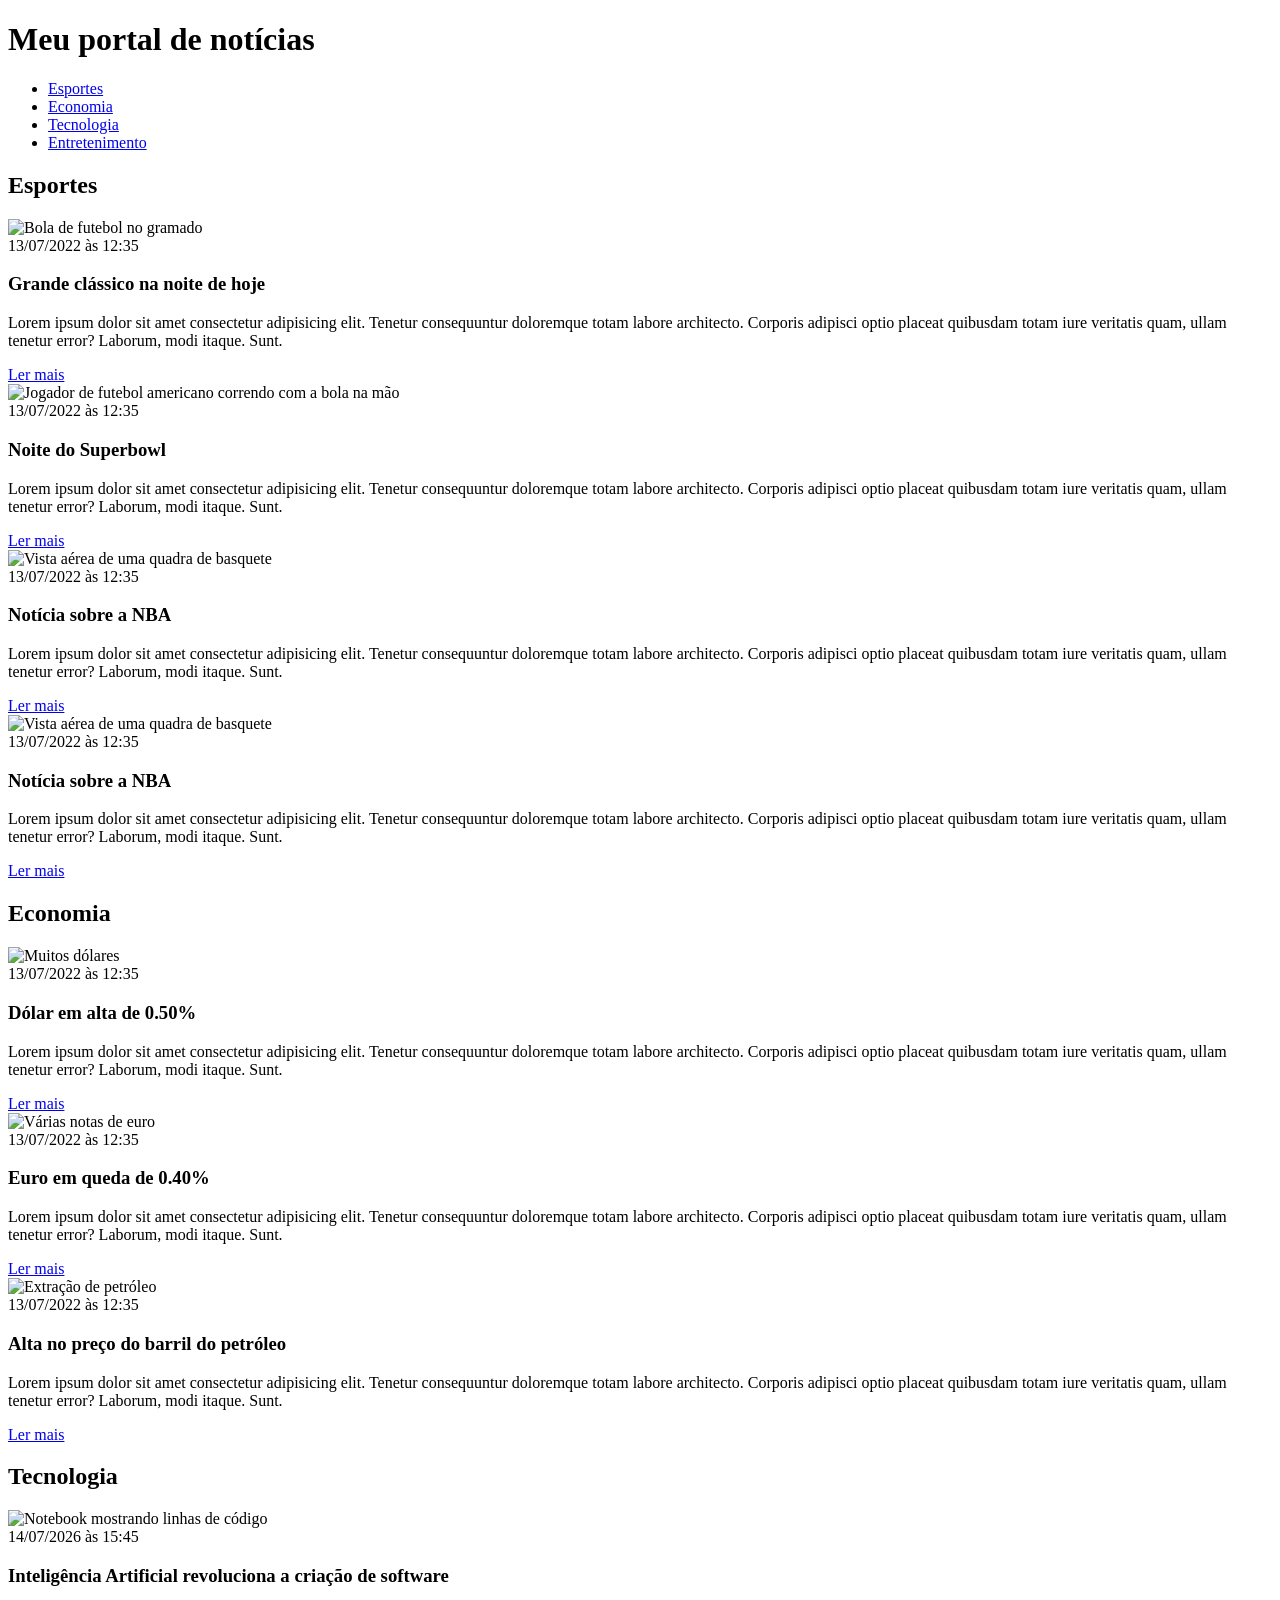
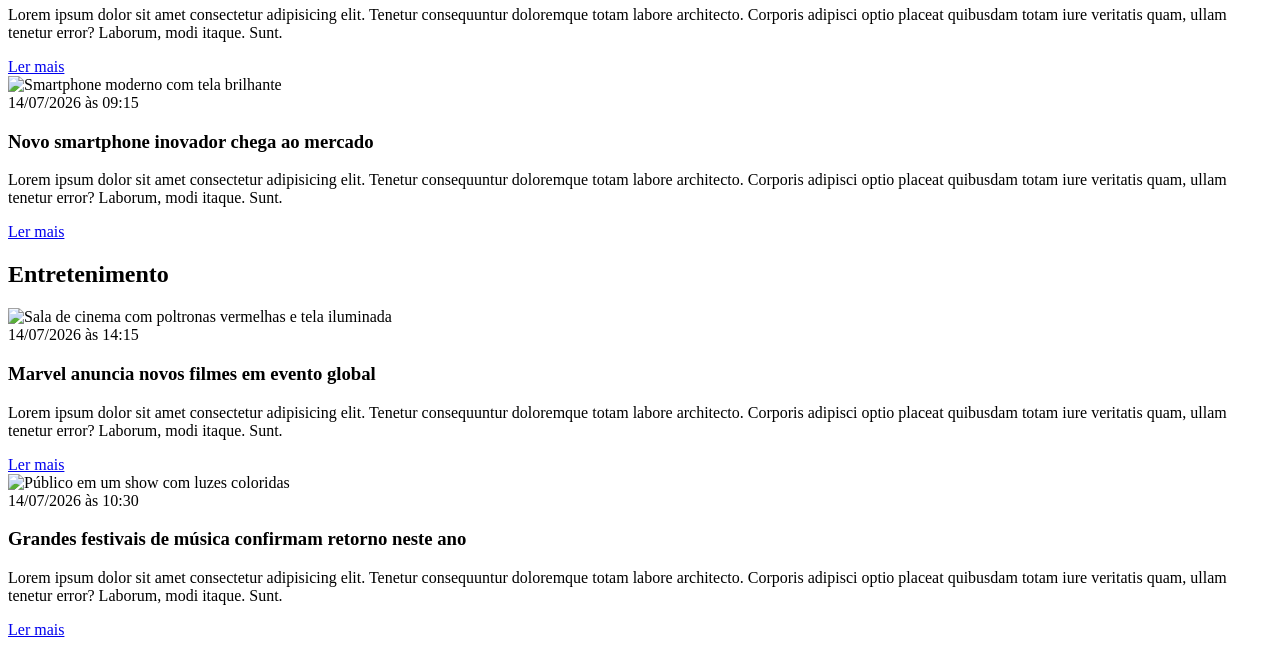
==== exercício_css/index.html @ 3df00f38 "Duas novas sessões adicionadas." ====
<!DOCTYPE html>
<html lang="pt-BR">
<head>
    <meta charset="UTF-8">
    <meta http-equiv="X-UA-Compatible" content="IE=edge">
    <meta name="viewport" content="width=device-width, initial-scale=1.0">
    <title>Meu portal de notícias</title>
    <link rel="stylesheet" href="./main.css" />
</head>
<body>
    <header>
        <h1>Meu portal de notícias</h1>
        <nav>
            <ul>
                <li>
                    <a href="#sports" title="Ir para a seção de esportes">Esportes</a>
                </li>
                <li>
                    <a href="#economy" title="Ir para a seção de economia">Economia</a>
                </li>
                <li>
                    <a href="#technology" title="Ir para a seção de tecnologia">Tecnologia</a>
                </li>
                <li>
                    <a href="#entertainment" title="Ir para a seção de entretenimento">Entretenimento</a>
                </li>
            </ul>
        </nav>
    </header>
    <section id="sports">
        <h2>Esportes</h2>
        <article>
            <img src="./imagens/futebol.jpg" alt="Bola de futebol no gramado" />
            <header>
                <time>13/07/2022 às 12:35</time>
            </header>
            <h3>Grande clássico na noite de hoje</h3>
            <p>
                Lorem ipsum dolor sit amet consectetur adipisicing elit. Tenetur consequuntur doloremque totam labore architecto. Corporis adipisci optio placeat quibusdam totam iure veritatis quam, ullam tenetur error? Laborum, modi itaque. Sunt.
            </p>
            <a href="#" title="Leia a notícia completa">Ler mais</a>
        </article>
        <article>
            <img src="./imagens/futebol-americano.jpg" alt="Jogador de futebol americano correndo com a bola na mão" />
            <header>
                <time>13/07/2022 às 12:35</time>
            </header>
            <h3>Noite do Superbowl</h3>
            <p>
                Lorem ipsum dolor sit amet consectetur adipisicing elit. Tenetur consequuntur doloremque totam labore architecto. Corporis adipisci optio placeat quibusdam totam iure veritatis quam, ullam tenetur error? Laborum, modi itaque. Sunt.
            </p>
            <a href="#" title="Leia a notícia completa">Ler mais</a>
        </article>
        <article>
            <img src="./imagens/basquete.jpg" title="Vista aérea de uma quadra de basquete" />
            <header>
                <time>13/07/2022 às 12:35</time>
            </header>
            <h3>Notícia sobre a NBA</h3>
            <p>
                Lorem ipsum dolor sit amet consectetur adipisicing elit. Tenetur consequuntur doloremque totam labore architecto. Corporis adipisci optio placeat quibusdam totam iure veritatis quam, ullam tenetur error? Laborum, modi itaque. Sunt.
            </p>
            <a href="#" title="Leia a notícia completa">Ler mais</a>
        </article>
        <article>
            <img src="./imagens/basquete.jpg" title="Vista aérea de uma quadra de basquete" />
            <header>
                <time>13/07/2022 às 12:35</time>
            </header>
            <h3>Notícia sobre a NBA</h3>
            <p>
                Lorem ipsum dolor sit amet consectetur adipisicing elit. Tenetur consequuntur doloremque totam labore architecto. Corporis adipisci optio placeat quibusdam totam iure veritatis quam, ullam tenetur error? Laborum, modi itaque. Sunt.
            </p>
            <a href="#" title="Leia a notícia completa">Ler mais</a>
        </article>
    </section>
    <section id="economy">
        <h2>Economia</h2>
        <article>
            <img src="./imagens/dolares.jpg" alt="Muitos dólares" />
            <header>
                <time>13/07/2022 às 12:35</time>
            </header>
            <h3>Dólar em alta de 0.50%</h3>
            <p>
                Lorem ipsum dolor sit amet consectetur adipisicing elit. Tenetur consequuntur doloremque totam labore architecto. Corporis adipisci optio placeat quibusdam totam iure veritatis quam, ullam tenetur error? Laborum, modi itaque. Sunt.
            </p>
            <a href="#" title="Leia a notícia completa">Ler mais</a>
        </article>
        <article>
            <img src="./imagens/euro.jpg" alt="Várias notas de euro" />
            <header>
                <time>13/07/2022 às 12:35</time>
            </header>
            <h3>Euro em queda de 0.40%</h3>
            <p>
                Lorem ipsum dolor sit amet consectetur adipisicing elit. Tenetur consequuntur doloremque totam labore architecto. Corporis adipisci optio placeat quibusdam totam iure veritatis quam, ullam tenetur error? Laborum, modi itaque. Sunt.
            </p>
            <a href="#" title="Leia a notícia completa">Ler mais</a>
        </article>
        <article>
            <img src="./imagens/petroleo.jpg" alt="Extração de petróleo" />
            <header>
                <time>13/07/2022 às 12:35</time>
            </header>
            <h3>Alta no preço do barril do petróleo</h3>
            <p>
                Lorem ipsum dolor sit amet consectetur adipisicing elit. Tenetur consequuntur doloremque totam labore architecto. Corporis adipisci optio placeat quibusdam totam iure veritatis quam, ullam tenetur error? Laborum, modi itaque. Sunt.
            </p>
            <a href="#" title="Leia a notícia completa">Ler mais</a>
        </article>
    </section>
    <section id="technology">
        <h2>Tecnologia</h2>
        <article>
            <img src="https://images.unsplash.com/photo-1517694712202-14dd9538aa97?w=600&auto=format&fit=crop&q=60" alt="Notebook mostrando linhas de código" />
            <header>
                <time>14/07/2026 às 15:45</time>
            </header>
            <h3>Inteligência Artificial revoluciona a criação de software</h3>
            <p>
                Lorem ipsum dolor sit amet consectetur adipisicing elit. Tenetur consequuntur doloremque totam labore architecto. Corporis adipisci optio placeat quibusdam totam iure veritatis quam, ullam tenetur error? Laborum, modi itaque. Sunt.
            </p>
            <a href="#" title="Leia a notícia completa">Ler mais</a>
        </article>
        <article>
            <img src="https://images.unsplash.com/photo-1511707171634-5f897ff02aa9?w=600&auto=format&fit=crop&q=60" alt="Smartphone moderno com tela brilhante" />
            <header>
                <time>14/07/2026 às 09:15</time>
            </header>
            <h3>Novo smartphone inovador chega ao mercado</h3>
            <p>
                Lorem ipsum dolor sit amet consectetur adipisicing elit. Tenetur consequuntur doloremque totam labore architecto. Corporis adipisci optio placeat quibusdam totam iure veritatis quam, ullam tenetur error? Laborum, modi itaque. Sunt.
            </p>
            <a href="#" title="Leia a notícia completa">Ler mais</a>
        </article>
    </section>
    <section id="entertainment">
        <h2>Entretenimento</h2>
        <article>
            <img src="https://images.unsplash.com/photo-1489599849927-2ee91cede3ba?w=600&auto=format&fit=crop&q=60" alt="Sala de cinema com poltronas vermelhas e tela iluminada" />
            <header>
                <time>14/07/2026 às 14:15</time>
            </header>
            <h3>Marvel anuncia novos filmes em evento global</h3>
            <p>
                Lorem ipsum dolor sit amet consectetur adipisicing elit. Tenetur consequuntur doloremque totam labore architecto. Corporis adipisci optio placeat quibusdam totam iure veritatis quam, ullam tenetur error? Laborum, modi itaque. Sunt.
            </p>
            <a href="#" title="Leia a notícia completa">Ler mais</a>
        </article>
        <article>
            <img src="https://images.unsplash.com/photo-1501386761578-eac5c94b800a?w=600&auto=format&fit=crop&q=60" alt="Público em um show com luzes coloridas" />
            <header>
                <time>14/07/2026 às 10:30</time>
            </header>
            <h3>Grandes festivais de música confirmam retorno neste ano</h3>
            <p>
                Lorem ipsum dolor sit amet consectetur adipisicing elit. Tenetur consequuntur doloremque totam labore architecto. Corporis adipisci optio placeat quibusdam totam iure veritatis quam, ullam tenetur error? Laborum, modi itaque. Sunt.
            </p>
            <a href="#" title="Leia a notícia completa">Ler mais</a>
        </article>
    </section>
</body>
</html>
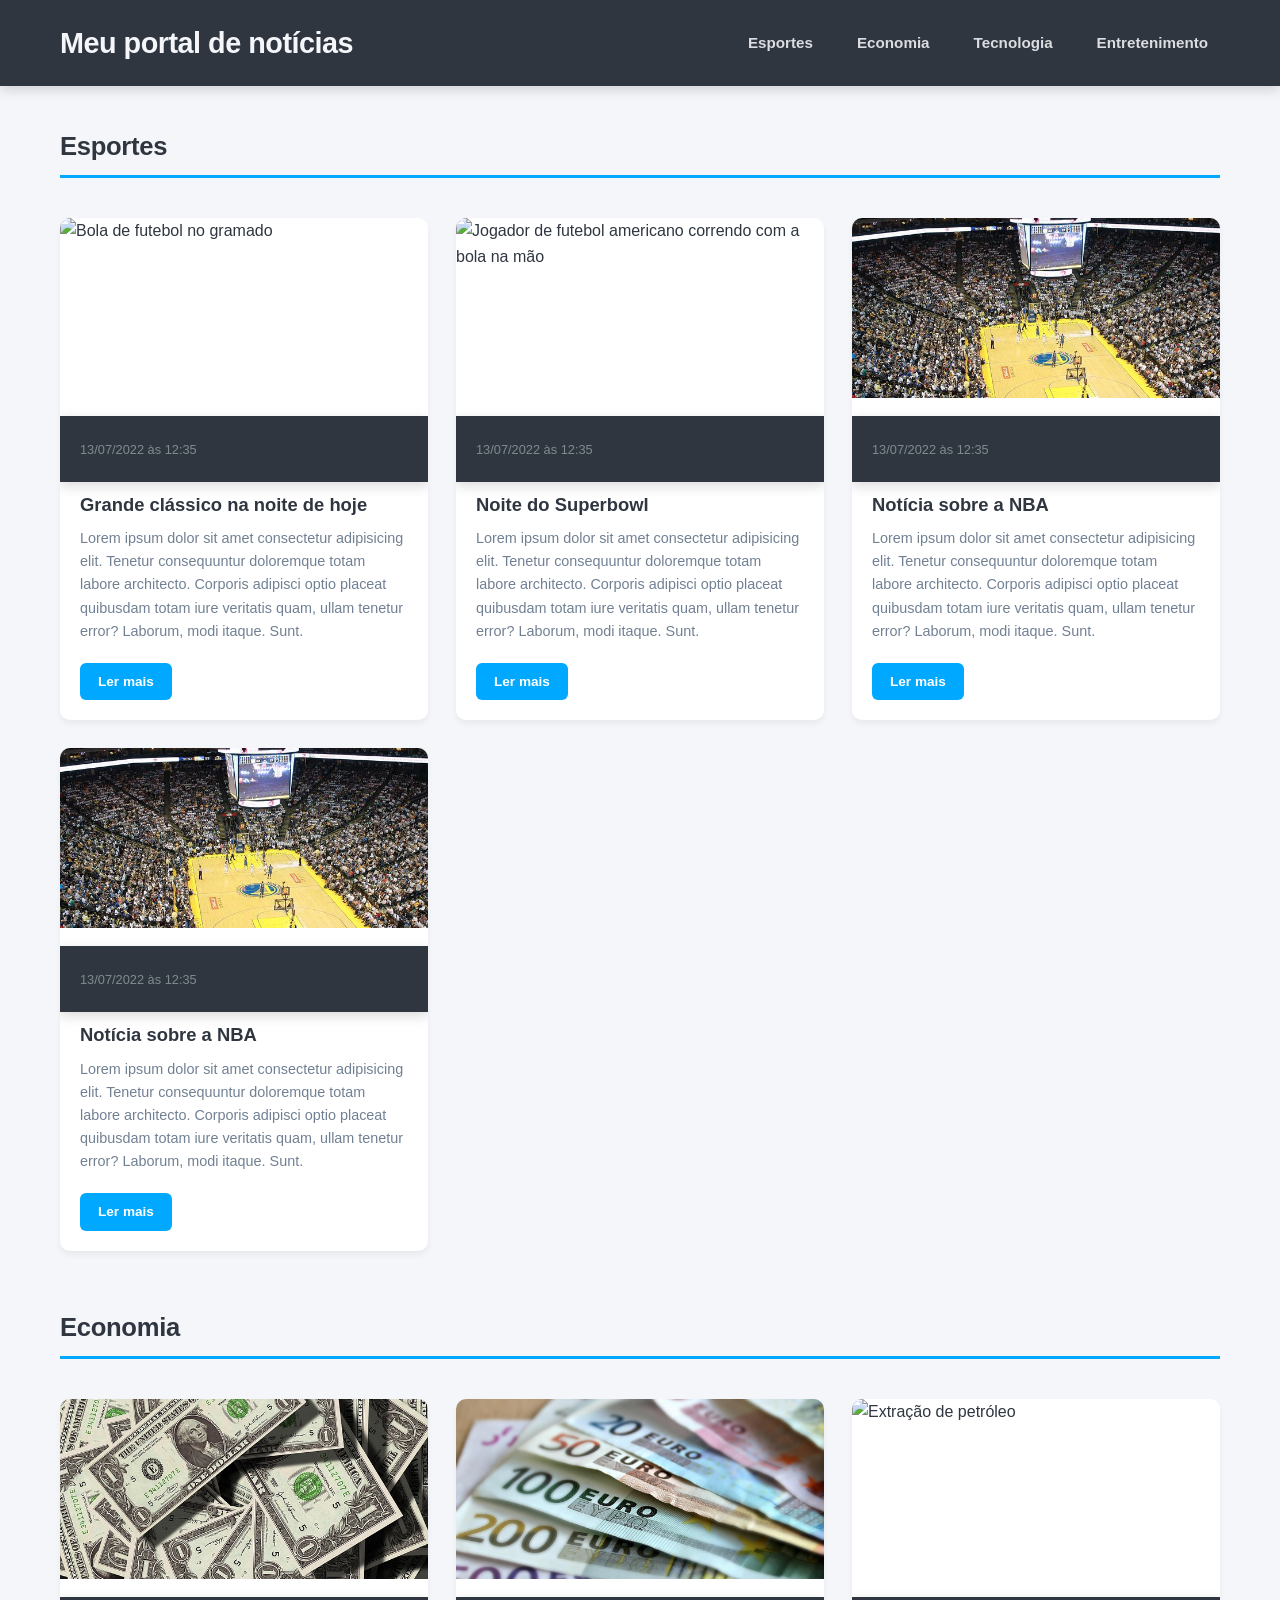
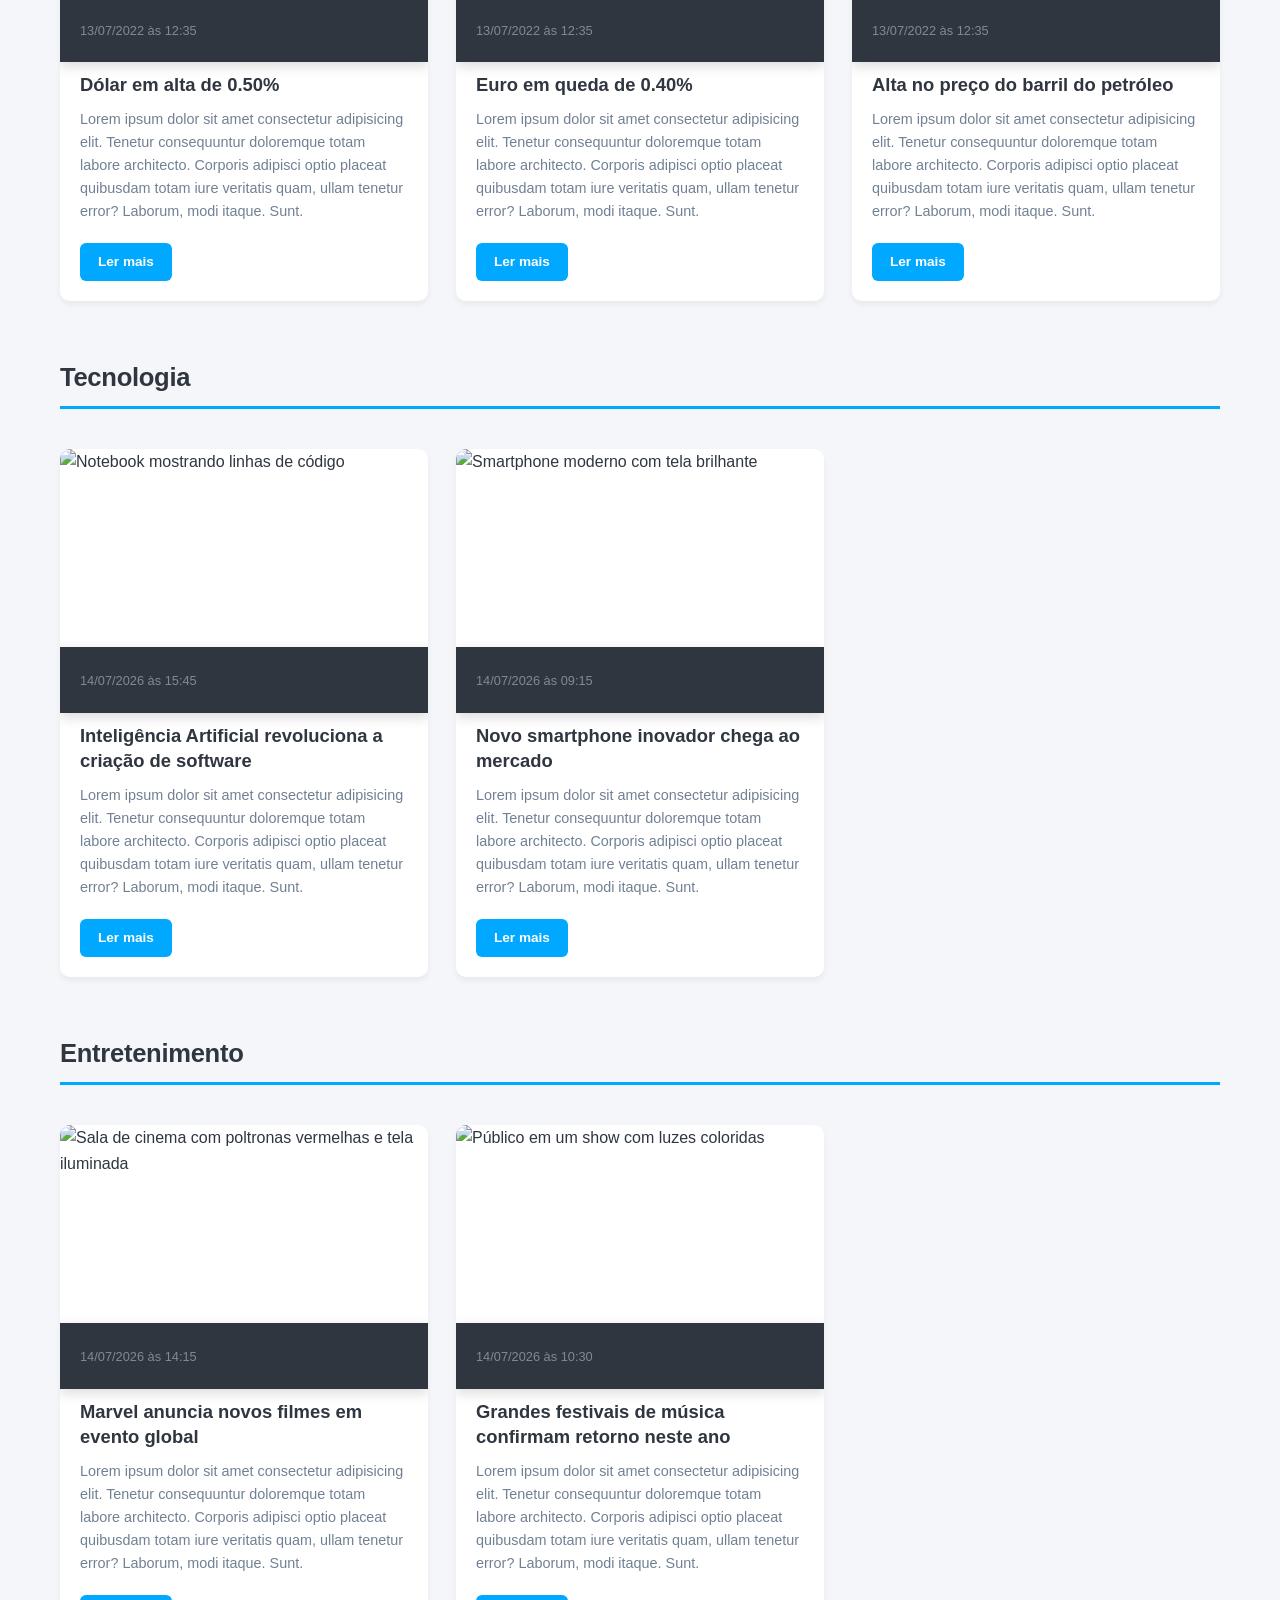
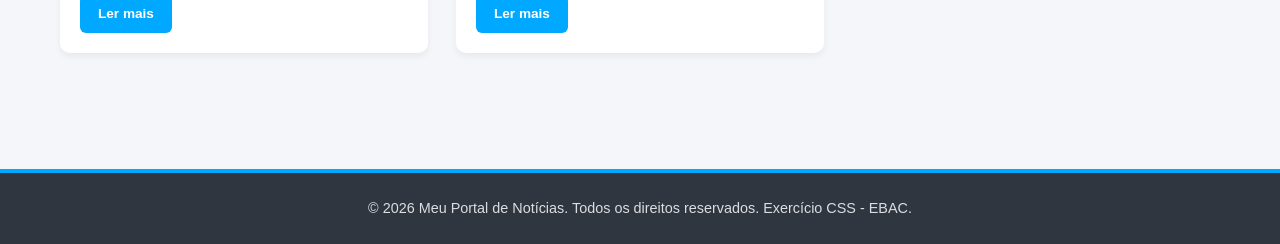
==== commit 13866173: "correção: adicionado main.css" ====
--- a/exercício_css/index.html
+++ b/exercício_css/index.html
@@ -9,24 +9,27 @@
 </head>
 <body>
     <header>
-        <h1>Meu portal de notícias</h1>
-        <nav>
-            <ul>
-                <li>
-                    <a href="#sports" title="Ir para a seção de esportes">Esportes</a>
-                </li>
-                <li>
-                    <a href="#economy" title="Ir para a seção de economia">Economia</a>
-                </li>
-                <li>
-                    <a href="#technology" title="Ir para a seção de tecnologia">Tecnologia</a>
-                </li>
-                <li>
-                    <a href="#entertainment" title="Ir para a seção de entretenimento">Entretenimento</a>
-                </li>
-            </ul>
-        </nav>
+        <div class="container">
+            <h1>Meu portal de notícias</h1>
+            <nav>
+                <ul>
+                    <li>
+                        <a href="#sports" title="Ir para a seção de esportes">Esportes</a>
+                    </li>
+                    <li>
+                        <a href="#economy" title="Ir para a seção de economia">Economia</a>
+                    </li>
+                    <li>
+                        <a href="#technology" title="Ir para a seção de tecnologia">Tecnologia</a>
+                    </li>
+                    <li>
+                        <a href="#entertainment" title="Ir para a seção de entretenimento">Entretenimento</a>
+                    </li>
+                </ul>
+            </nav>
+        </div>
     </header>
+    <main class="container">
     <section id="sports">
         <h2>Esportes</h2>
         <article>
@@ -160,5 +163,9 @@
             <a href="#" title="Leia a notícia completa">Ler mais</a>
         </article>
     </section>
+    </main>
+    <footer>
+        <p>&copy; 2026 Meu Portal de Notícias. Todos os direitos reservados. Exercício CSS - EBAC.</p>
+    </footer>
 </body>
 </html>
--- a/exercício_css/main.css
+++ b/exercício_css/main.css
@@ -0,0 +1,213 @@
+/* Reset & Base Styles */
+* {
+    margin: 0;
+    padding: 0;
+    box-sizing: border-box;
+}
+
+html {
+    scroll-behavior: smooth;
+}
+
+body {
+    font-family: 'Inter', -apple-system, BlinkMacSystemFont, "Segoe UI", Roboto, Helvetica, Arial, sans-serif;
+    background-color: #f5f6fa;
+    color: #2f3640;
+    line-height: 1.6;
+}
+
+/* Layout Container */
+.container {
+    max-width: 1200px;
+    margin: 0 auto;
+    padding: 0 20px;
+}
+
+/* Header & Navigation */
+header {
+    background-color: #2f3640;
+    padding: 20px 0;
+    box-shadow: 0 4px 12px rgba(0, 0, 0, 0.15);
+    position: sticky;
+    top: 0;
+    z-index: 1000;
+}
+
+header .container {
+    display: flex;
+    justify-content: space-between;
+    align-items: center;
+    flex-wrap: wrap;
+    gap: 16px;
+}
+
+header h1 {
+    font-size: 1.8rem;
+    color: #f5f6fa;
+    font-weight: 800;
+    letter-spacing: -0.5px;
+}
+
+header nav ul {
+    display: flex;
+    list-style: none;
+    gap: 20px;
+}
+
+header nav a {
+    color: #dcdde1;
+    text-decoration: none;
+    font-weight: 600;
+    font-size: 0.95rem;
+    padding: 6px 12px;
+    border-radius: 4px;
+    transition: color 0.3s ease, background-color 0.3s ease;
+}
+
+header nav a:hover {
+    color: #00a8ff;
+    background-color: rgba(255, 255, 255, 0.05);
+}
+
+/* Main Content Area */
+main.container {
+    padding-top: 40px;
+    padding-bottom: 60px;
+}
+
+/* Section styling with Grid */
+section {
+    display: grid;
+    grid-template-columns: repeat(auto-fill, minmax(280px, 1fr));
+    gap: 28px;
+    margin-bottom: 56px;
+    scroll-margin-top: 100px; /* Offset for sticky header when scrolling */
+}
+
+section h2 {
+    grid-column: 1 / -1;
+    font-size: 1.6rem;
+    font-weight: 700;
+    color: #2f3640;
+    padding-bottom: 8px;
+    border-bottom: 3px solid #00a8ff;
+    margin-bottom: 12px;
+    letter-spacing: -0.3px;
+}
+
+/* Article Cards */
+article {
+    background-color: #ffffff;
+    border-radius: 10px;
+    overflow: hidden;
+    box-shadow: 0 4px 6px rgba(0, 0, 0, 0.05);
+    display: flex;
+    flex-direction: column;
+    transition: transform 0.3s cubic-bezier(0.25, 0.8, 0.25, 1), box-shadow 0.3s ease;
+}
+
+article:hover {
+    transform: translateY(-6px);
+    box-shadow: 0 12px 24px rgba(0, 0, 0, 0.12);
+}
+
+/* Responsive Images */
+article img {
+    width: 100%;
+    height: 180px;
+    object-fit: cover;
+    transition: transform 0.3s ease;
+}
+
+article:hover img {
+    transform: scale(1.02);
+}
+
+/* Card inner text layout */
+article header,
+article h3,
+article p {
+    padding-left: 20px;
+    padding-right: 20px;
+}
+
+article header {
+    margin-top: 18px;
+}
+
+article header time {
+    font-size: 0.8rem;
+    color: #7f8c8d;
+    font-weight: 500;
+}
+
+article h3 {
+    margin-top: 10px;
+    font-size: 1.15rem;
+    font-weight: 700;
+    color: #2f3640;
+    line-height: 1.4;
+}
+
+article p {
+    margin-top: 10px;
+    margin-bottom: 20px;
+    font-size: 0.9rem;
+    color: #718093;
+    flex-grow: 1; /* Pushes the button to the bottom of the card */
+}
+
+/* Card Button */
+article a {
+    margin-left: 20px;
+    margin-bottom: 20px;
+    align-self: flex-start;
+    background-color: #00a8ff;
+    color: #ffffff;
+    text-decoration: none;
+    padding: 8px 18px;
+    border-radius: 6px;
+    font-weight: 700;
+    font-size: 0.85rem;
+    transition: background-color 0.2s ease, transform 0.1s ease;
+}
+
+article a:hover {
+    background-color: #0088cc;
+}
+
+article a:active {
+    transform: scale(0.98);
+}
+
+/* Footer Section */
+footer {
+    background-color: #2f3640;
+    color: #dcdde1;
+    text-align: center;
+    padding: 24px 20px;
+    font-size: 0.9rem;
+    border-top: 4px solid #00a8ff;
+}
+
+footer p {
+    max-width: 1200px;
+    margin: 0 auto;
+}
+
+/* Responsive Adjustments for Mobile */
+@media (max-width: 768px) {
+    header .container {
+        flex-direction: column;
+        align-items: flex-start;
+    }
+    
+    header nav ul {
+        flex-wrap: wrap;
+        gap: 10px;
+    }
+    
+    header nav a {
+        padding: 4px 8px;
+    }
+}
